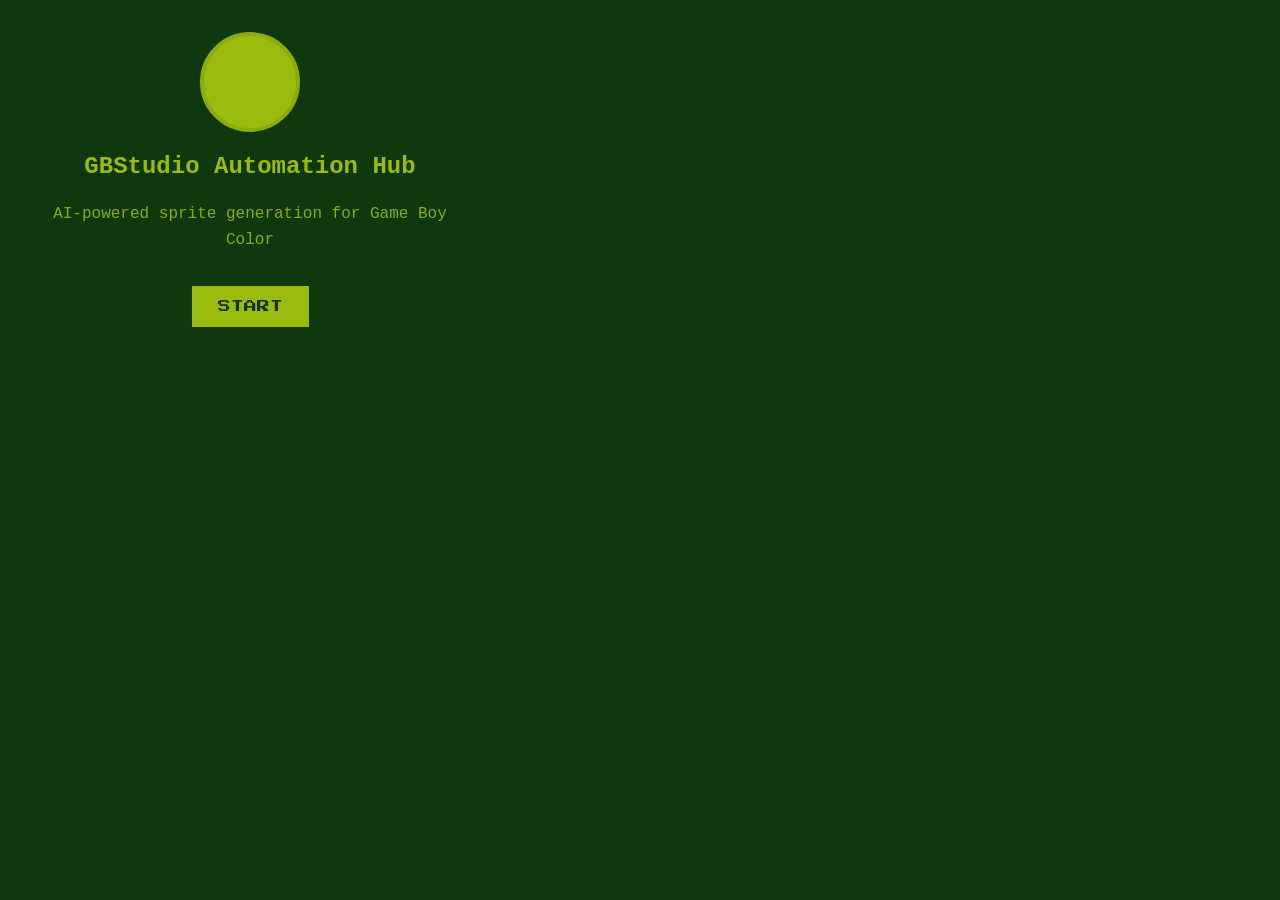
==== frontend/index.html @ 8a6feb24 "Add GBStudio Automation Hub - Complete AI-powered sprite generation system This commit adds the comp" ====
<!DOCTYPE html>
<html lang="en">
<head>
    <meta charset="UTF-8">
    <meta name="viewport" content="width=device-width, initial-scale=1.0">
    <title>GBStudio Automation Hub</title>
    
    <!-- Base styles -->
    <link rel="stylesheet" href="/frontend/styles/css-pokemon-gameboy.css">
    <link rel="stylesheet" href="/frontend/styles/command-deck.css">
    <link rel="stylesheet" href="/frontend/styles/chat.css">
    <link rel="stylesheet" href="/frontend/styles/medium-priority.css">
    <link rel="stylesheet" href="/frontend/styles/integration.css">
    
    
    <!-- Font -->
    <link href="https://fonts.googleapis.com/css2?family=Press+Start+2P&display=swap" rel="stylesheet">
</head>
<body>
    <!-- Barry Modal (on load) -->
    <div id="barry-modal" class="modal-backdrop" style="display: flex;">
        <div class="modal-content barry-modal">
            <div class="barry-head"></div>
            <h2>GBStudio Automation Hub</h2>
            <p>AI-powered sprite generation for Game Boy Color</p>
            <button id="barry-start" class="btn-primary">START</button>
        </div>
    </div>
    
    <!-- Main Container -->
    <div class="gb-container" style="display: none;" id="main-container">
        
        <!-- Header -->
        <header class="gb-header">
            <h1>🎮 GBStudio Automation Hub</h1>
            <div class="header-actions">
                <button id="toggle-monitor" class="btn-icon">📊</button>
                <button id="toggle-sprite-manager" class="btn-icon">🖼️</button>
                <button id="toggle-batch-ops" class="btn-icon">📦</button>
                <button id="toggle-kb-admin" class="btn-icon">📚</button>
            </div>
        </header>
        
        <!-- Service Monitor (top-right, collapsible) -->
        <div id="service-monitor" class="service-monitor"></div>
        
        <!-- Main Content Area -->
        <div class="main-content">
            
            <!-- Left Panel: Chat Interface -->
            <div class="chat-panel">
                <div id="chat-window" class="chat-window"></div>
                
                <!-- Input Area with Style Preset Selector -->
                <div class="input-area">
                    <div id="style-preset-selector"></div>
                    
                    <div class="chat-input-container">
                        <textarea id="chat-input" 
                                  placeholder="Type your request (e.g., 'Create a knight sprite')..."
                                  rows="3"></textarea>
                        <button id="send-btn" class="btn-send">SEND</button>
                    </div>
                </div>
                
                <!-- Regeneration Controls (shown after generation) -->
                <div id="regeneration-controls" style="display: none;"></div>
            </div>
            
            <!-- Right Panel: Multi-purpose (Sprite Manager / Batch Ops / KB Admin) -->
            <div class="side-panel">
                <div id="sprite-manager-panel" class="panel-content" style="display: none;"></div>
                <div id="batch-ops-panel" class="panel-content" style="display: none;"></div>
                <div id="kb-admin-panel" class="panel-content" style="display: none;"></div>
            </div>
        </div>
        
        <!-- Status Bar -->
        <footer class="status-bar">
            <span id="status-text">Ready</span>
            <span id="queue-status">Queue: 0 pending</span>
        </footer>
    </div>
    
    <!-- Scripts (ES6 modules) -->
    <script type="module" src="/frontend/src/main.js"></script>
</body>
</html>
---- frontend/styles/css-pokemon-gameboy.css ----
/**
 * GBStudio Automation Hub - GameBoy DMG Aesthetic
 * Version: 3.1
 * Platform: Intel Mac (macOS Ventura) + Docker
 * 
 * Color Palette: Original Game Boy (DMG)
 * - #0f380f (darkest)
 * - #306230 (dark)
 * - #8bac0f (light)
 * - #9bbc0f (lightest)
 * 
 * Font: Press Start 2P (pixel art)
 * Image Rendering: Pixelated (no smoothing)
 */

/* ============================================================================
   CSS Variables - Game Boy Color Palette
   ============================================================================ */
:root {
    /* Original DMG Green Palette */
    --gb-darkest: #0f380f;
    --gb-dark: #306230;
    --gb-light: #8bac0f;
    --gb-lightest: #9bbc0f;
    
    /* UI Colors */
    --bg-primary: var(--gb-darkest);
    --bg-secondary: var(--gb-dark);
    --text-primary: var(--gb-lightest);
    --text-secondary: var(--gb-light);
    --border-color: var(--gb-light);
    --accent-color: var(--gb-light);
    
    /* Spacing */
    --spacing-xs: 4px;
    --spacing-sm: 8px;
    --spacing-md: 16px;
    --spacing-lg: 24px;
    --spacing-xl: 32px;
    
    /* Typography */
    --font-pixel: 'Press Start 2P', monospace;
    --font-mono: 'Courier New', Courier, monospace;
    
    /* Sizes */
    --border-width: 2px;
    --border-radius: 4px;
}

/* ============================================================================
   Global Resets & Base Styles
   ============================================================================ */
* {
    box-sizing: border-box;
    margin: 0;
    padding: 0;
}

html {
    font-size: 16px;
    -webkit-font-smoothing: antialiased;
    -moz-osx-font-smoothing: grayscale;
}

body {
    font-family: var(--font-mono);
    background-color: var(--bg-primary);
    color: var(--text-primary);
    line-height: 1.6;
    overflow-x: hidden;
}

/* ============================================================================
   Typography - Pixel Font Styling
   ============================================================================ */
.pixel-text {
    font-family: var(--font-pixel);
    font-size: 12px;
    line-height: 1.8;
    letter-spacing: 1px;
    text-transform: uppercase;
    image-rendering: pixelated;
    -webkit-font-smoothing: none;
    -moz-osx-font-smoothing: grayscale;
}

h1.pixel-text {
    font-size: 16px;
    letter-spacing: 2px;
}

h2.pixel-text {
    font-size: 14px;
    letter-spacing: 1.5px;
}

/* ============================================================================
   GameBoy Frame - Border Style
   ============================================================================ */
.framed {
    border: var(--border-width) solid var(--border-color);
    border-radius: var(--border-radius);
    padding: var(--spacing-md);
    background-color: var(--bg-secondary);
    box-shadow: 
        inset 0 0 0 1px var(--gb-darkest),
        0 2px 4px rgba(0, 0, 0, 0.5);
}

.framed.primary {
    background-color: var(--gb-dark);
    border-color: var(--gb-light);
}

.framed.secondary {
    background-color: var(--gb-darkest);
    border-color: var(--gb-dark);
}

/* ============================================================================
   Buttons - Pixel Art Style
   ============================================================================ */
.pixel-button {
    font-family: var(--font-pixel);
    font-size: 10px;
    text-transform: uppercase;
    color: var(--text-primary);
    background-color: var(--gb-dark);
    border: 2px solid var(--gb-light);
    padding: var(--spacing-sm) var(--spacing-md);
    cursor: pointer;
    transition: all 0.1s ease;
    image-rendering: pixelated;
    position: relative;
    box-shadow: 
        2px 2px 0 var(--gb-darkest),
        inset 0 0 0 1px var(--gb-light);
}

.pixel-button:hover:not(:disabled) {
    background-color: var(--gb-light);
    color: var(--gb-darkest);
    transform: translate(1px, 1px);
    box-shadow: 
        1px 1px 0 var(--gb-darkest),
        inset 0 0 0 1px var(--gb-darkest);
}

.pixel-button:active:not(:disabled) {
    transform: translate(2px, 2px);
    box-shadow: none;
}

.pixel-button:disabled {
    opacity: 0.5;
    cursor: not-allowed;
}

.pixel-button.primary {
    background-color: var(--gb-light);
    color: var(--gb-darkest);
    border-color: var(--gb-lightest);
}

.pixel-button.primary:hover:not(:disabled) {
    background-color: var(--gb-lightest);
}

.pixel-button.approve {
    background-color: var(--gb-light);
    color: var(--gb-darkest);
    min-width: 120px;
}

.pixel-button.cancel {
    background-color: var(--gb-dark);
    color: var(--text-primary);
    min-width: 120px;
}

.icon-button {
    font-family: var(--font-pixel);
    font-size: 12px;
    background-color: transparent;
    border: none;
    color: var(--text-primary);
    cursor: pointer;
    padding: var(--spacing-xs);
    transition: color 0.2s ease;
}

.icon-button:hover {
    color: var(--gb-light);
}

/* ============================================================================
   Modal - Barry Welcome Screen
   ============================================================================ */
.modal {
    position: fixed;
    top: 0;
    left: 0;
    width: 100vw;
    height: 100vh;
    background-color: rgba(15, 56, 15, 0.95);
    display: flex;
    align-items: center;
    justify-content: center;
    z-index: 9999;
    animation: fadeIn 0.3s ease;
}

@keyframes fadeIn {
    from {
        opacity: 0;
    }
    to {
        opacity: 1;
    }
}

.modal-content {
    max-width: 500px;
    width: 90%;
    padding: var(--spacing-xl);
    text-align: center;
}

.gameboy-frame {
    border: 4px solid var(--gb-light);
    background-color: var(--gb-dark);
    box-shadow: 
        0 0 0 2px var(--gb-darkest),
        inset 0 0 0 2px var(--gb-lightest),
        0 8px 16px rgba(0, 0, 0, 0.7);
}

.barry-container {
    display: flex;
    flex-direction: column;
    align-items: center;
    gap: var(--spacing-md);
}

.barry-avatar {
    width: 128px;
    height: 128px;
    image-rendering: pixelated;
    border: 2px solid var(--gb-light);
    background-color: var(--gb-darkest);
    padding: var(--spacing-sm);
}

.modal-text {
    font-family: var(--font-pixel);
    font-size: 10px;
    color: var(--text-primary);
    line-height: 1.8;
    margin: var(--spacing-xs) 0;
}

/* ============================================================================
   App Container & Layout
   ============================================================================ */
.app-container {
    min-height: 100vh;
    display: flex;
    flex-direction: column;
}

.app-header {
    background-color: var(--gb-dark);
    border-bottom: 2px solid var(--gb-light);
    padding: var(--spacing-md);
}

.header-content {
    max-width: 1400px;
    margin: 0 auto;
    display: flex;
    justify-content: space-between;
    align-items: center;
}

.app-title {
    font-family: var(--font-pixel);
    font-size: 16px;
    color: var(--gb-lightest);
    letter-spacing: 2px;
}

.header-status {
    display: flex;
    align-items: center;
    gap: var(--spacing-sm);
}

.main-content {
    flex: 1;
    display: grid;
    grid-template-columns: 300px 1fr 300px;
    gap: var(--spacing-md);
    padding: var(--spacing-md);
    max-width: 1400px;
    margin: 0 auto;
    width: 100%;
}

.service-panel,
.preview-panel {
    min-height: 400px;
}

.chat-panel {
    display: flex;
    flex-direction: column;
}

.app-footer {
    background-color: var(--gb-dark);
    border-top: 2px solid var(--gb-light);
    padding: var(--spacing-sm) var(--spacing-md);
}

.footer-content {
    max-width: 1400px;
    margin: 0 auto;
    display: flex;
    align-items: center;
    gap: var(--spacing-md);
    font-family: var(--font-pixel);
    font-size: 8px;
    color: var(--text-secondary);
}

.separator {
    color: var(--gb-dark);
}

/* ============================================================================
   Status Indicators
   ============================================================================ */
.status-indicator {
    display: flex;
    align-items: center;
    gap: var(--spacing-xs);
    font-family: var(--font-pixel);
    font-size: 8px;
}

.status-dot {
    width: 8px;
    height: 8px;
    border-radius: 50%;
    border: 1px solid var(--gb-darkest);
    animation: pulse 2s ease-in-out infinite;
}

@keyframes pulse {
    0%, 100% {
        opacity: 1;
    }
    50% {
        opacity: 0.6;
    }
}

.status-dot.status-healthy,
.status-dot.status-online {
    background-color: var(--gb-light);
}

.status-dot.status-degraded {
    background-color: #f0ad4e; /* Amber warning */
}

.status-dot.status-unhealthy,
.status-dot.status-offline {
    background-color: #d9534f; /* Red error */
}

.status-dot.status-unknown {
    background-color: var(--gb-dark);
}

/* ============================================================================
   Panel Titles
   ============================================================================ */
.panel-title {
    font-family: var(--font-pixel);
    font-size: 10px;
    color: var(--gb-lightest);
    margin-bottom: var(--spacing-md);
    letter-spacing: 1px;
    border-bottom: 1px solid var(--gb-light);
    padding-bottom: var(--spacing-sm);
}

/* ============================================================================
   Accessibility - Screen Reader Only
   ============================================================================ */
.sr-only {
    position: absolute;
    width: 1px;
    height: 1px;
    padding: 0;
    margin: -1px;
    overflow: hidden;
    clip: rect(0, 0, 0, 0);
    white-space: nowrap;
    border-width: 0;
}

/* ============================================================================
   Image Rendering - Pixelated (No Smoothing)
   ============================================================================ */
img {
    image-rendering: -moz-crisp-edges;
    image-rendering: -webkit-crisp-edges;
    image-rendering: pixelated;
    image-rendering: crisp-edges;
}

/* ============================================================================
   Responsive Layout - Mobile
   ============================================================================ */
@media (max-width: 1024px) {
    .main-content {
        grid-template-columns: 1fr;
        grid-template-rows: auto 1fr auto;
    }
    
    .service-panel {
        order: 1;
    }
    
    .chat-panel {
        order: 2;
    }
    
    .preview-panel {
        order: 3;
    }
}

@media (max-width: 768px) {
    .app-title {
        font-size: 12px;
    }
    
    .modal-content {
        padding: var(--spacing-md);
    }
    
    .barry-avatar {
        width: 96px;
        height: 96px;
    }
}

/* ============================================================================
   Animation - Smooth Transitions
   ============================================================================ */
* {
    transition-property: background-color, border-color, color, transform, opacity;
    transition-duration: 0.2s;
    transition-timing-function: ease;
}

button,
input {
    transition-duration: 0.1s;
}

/* ============================================================================
   Scrollbar Styling
   ============================================================================ */
::-webkit-scrollbar {
    width: 12px;
}

::-webkit-scrollbar-track {
    background-color: var(--gb-darkest);
    border: 1px solid var(--gb-dark);
}

::-webkit-scrollbar-thumb {
    background-color: var(--gb-dark);
    border: 1px solid var(--gb-light);
}

::-webkit-scrollbar-thumb:hover {
    background-color: var(--gb-light);
}
---- frontend/styles/command-deck.css ----
/**
 * GBStudio Automation Hub - Command Deck (Service Monitor)
 * Version: 3.1
 * Platform: Intel Mac (macOS Ventura) + Docker
 * 
 * Service status dashboard with real-time health monitoring
 */

/* ============================================================================
   Service Monitor Container
   ============================================================================ */
#service-monitor {
    display: flex;
    flex-direction: column;
    gap: var(--spacing-sm);
}

/* ============================================================================
   Service Row - Individual Service Status
   ============================================================================ */
.service-row {
    display: grid;
    grid-template-columns: 12px 1fr auto auto;
    align-items: center;
    gap: var(--spacing-sm);
    padding: var(--spacing-sm);
    background-color: var(--gb-darkest);
    border: 1px solid var(--gb-dark);
    font-family: var(--font-mono);
    font-size: 10px;
    transition: background-color 0.2s ease;
}

.service-row:hover {
    background-color: var(--gb-dark);
    border-color: var(--gb-light);
}

/* ============================================================================
   Service Name
   ============================================================================ */
.service-name {
    color: var(--text-primary);
    font-weight: bold;
    white-space: nowrap;
    overflow: hidden;
    text-overflow: ellipsis;
}

/* ============================================================================
   Status Text
   ============================================================================ */
.status-text {
    font-family: var(--font-pixel);
    font-size: 8px;
    letter-spacing: 0.5px;
    white-space: nowrap;
}

.status-text.status-online,
.status-text.status-healthy {
    color: var(--gb-light);
}

.status-text.status-degraded {
    color: #f0ad4e;
}

.status-text.status-offline,
.status-text.status-unhealthy {
    color: #d9534f;
}

.status-text.status-unknown {
    color: var(--text-secondary);
}

/* ============================================================================
   Latency Display
   ============================================================================ */
.latency-text {
    font-family: var(--font-mono);
    font-size: 9px;
    padding: 2px 6px;
    border-radius: 2px;
    background-color: var(--gb-dark);
    border: 1px solid var(--gb-light);
    white-space: nowrap;
}

.latency-text.latency-good {
    color: var(--gb-light);
    border-color: var(--gb-light);
}

.latency-text.latency-medium {
    color: #f0ad4e;
    border-color: #f0ad4e;
}

.latency-text.latency-slow {
    color: #d9534f;
    border-color: #d9534f;
}

/* ============================================================================
   Loading State
   ============================================================================ */
.service-row.loading {
    opacity: 0.6;
}

.service-row.loading .status-dot {
    animation: pulse 1s ease-in-out infinite;
}

/* ============================================================================
   Service Details (Expandable Info)
   ============================================================================ */
.service-details {
    grid-column: 1 / -1;
    margin-top: var(--spacing-xs);
    padding: var(--spacing-xs);
    background-color: var(--gb-darkest);
    border-top: 1px solid var(--gb-dark);
    font-size: 9px;
    color: var(--text-secondary);
    display: none;
}

.service-row.expanded .service-details {
    display: block;
}

.service-detail-item {
    display: flex;
    justify-content: space-between;
    padding: 2px 0;
}

.service-detail-label {
    color: var(--text-secondary);
}

.service-detail-value {
    color: var(--text-primary);
    font-family: var(--font-mono);
}

/* ============================================================================
   Monitor Header
   ============================================================================ */
.monitor-header {
    display: flex;
    justify-content: space-between;
    align-items: center;
    margin-bottom: var(--spacing-sm);
}

.monitor-refresh-btn {
    font-size: 8px;
    padding: 4px 8px;
}

/* ============================================================================
   Overall Status Indicator
   ============================================================================ */
.overall-status {
    display: flex;
    align-items: center;
    gap: var(--spacing-xs);
    padding: var(--spacing-sm);
    background-color: var(--gb-darkest);
    border: 2px solid var(--gb-dark);
    margin-bottom: var(--spacing-md);
    font-family: var(--font-pixel);
    font-size: 8px;
}

.overall-status.all-healthy {
    border-color: var(--gb-light);
}

.overall-status.some-degraded {
    border-color: #f0ad4e;
}

.overall-status.some-unhealthy {
    border-color: #d9534f;
}

/* ============================================================================
   Empty State
   ============================================================================ */
.monitor-empty {
    text-align: center;
    padding: var(--spacing-lg);
    color: var(--text-secondary);
    font-family: var(--font-pixel);
    font-size: 8px;
}

/* ============================================================================
   Responsive - Mobile
   ============================================================================ */
@media (max-width: 768px) {
    .service-row {
        grid-template-columns: 12px 1fr;
        grid-template-rows: auto auto;
    }
    
    .status-text {
        grid-column: 2;
    }
    
    .latency-text {
        grid-column: 2;
        justify-self: start;
    }
}
---- frontend/styles/chat.css ----
/**
 * GBStudio Automation Hub - Chat Interface
 * Version: 3.1
 * Platform: Intel Mac (macOS Ventura) + Docker
 * 
 * Conversational PM agent interface with approval workflow
 */

/* ============================================================================
   Chat Container
   ============================================================================ */
.chat-container {
    display: flex;
    flex-direction: column;
    height: 600px;
    min-height: 400px;
}

.chat-header {
    display: flex;
    justify-content: space-between;
    align-items: center;
    padding-bottom: var(--spacing-sm);
    border-bottom: 1px solid var(--gb-light);
    margin-bottom: var(--spacing-md);
}

.chat-title {
    font-family: var(--font-pixel);
    font-size: 10px;
    color: var(--gb-lightest);
    letter-spacing: 1px;
}

/* ============================================================================
   Chat Window - Message Display Area
   ============================================================================ */
.chat-window {
    flex: 1;
    overflow-y: auto;
    overflow-x: hidden;
    padding: var(--spacing-sm);
    display: flex;
    flex-direction: column;
    gap: var(--spacing-md);
    scroll-behavior: smooth;
}

/* ============================================================================
   Message Container
   ============================================================================ */
.message {
    display: flex;
    flex-direction: column;
    gap: var(--spacing-xs);
    padding: var(--spacing-sm);
    border: 1px solid var(--gb-dark);
    background-color: var(--gb-darkest);
    animation: slideIn 0.3s ease;
}

@keyframes slideIn {
    from {
        opacity: 0;
        transform: translateY(10px);
    }
    to {
        opacity: 1;
        transform: translateY(0);
    }
}

/* ============================================================================
   Message Header
   ============================================================================ */
.message-header {
    display: flex;
    justify-content: space-between;
    align-items: center;
    margin-bottom: var(--spacing-xs);
}

.message-sender {
    font-family: var(--font-pixel);
    font-size: 8px;
    padding: 2px 6px;
    border-radius: 2px;
    letter-spacing: 0.5px;
}

.message-sender.sender-user {
    background-color: var(--gb-light);
    color: var(--gb-darkest);
}

.message-sender.sender-pm {
    background-color: var(--gb-dark);
    color: var(--gb-lightest);
    border: 1px solid var(--gb-light);
}

.message-sender.sender-system {
    background-color: var(--gb-darkest);
    color: var(--text-secondary);
    border: 1px solid var(--gb-dark);
}

.message-timestamp {
    font-family: var(--font-mono);
    font-size: 8px;
    color: var(--text-secondary);
}

/* ============================================================================
   Message Content
   ============================================================================ */
.message-content {
    font-family: var(--font-mono);
    font-size: 12px;
    line-height: 1.6;
    color: var(--text-primary);
    word-wrap: break-word;
}

.message-content p {
    margin-bottom: var(--spacing-sm);
}

.message-content p:last-child {
    margin-bottom: 0;
}

/* ============================================================================
   Approval Buttons
   ============================================================================ */
.approval-buttons {
    display: flex;
    gap: var(--spacing-sm);
    margin-top: var(--spacing-md);
    padding-top: var(--spacing-md);
    border-top: 1px solid var(--gb-dark);
}

.approval-buttons .pixel-button {
    flex: 1;
}

/* ============================================================================
   Progress Bar
   ============================================================================ */
.progress-container {
    margin-top: var(--spacing-md);
    padding: var(--spacing-sm);
    background-color: var(--gb-darkest);
    border: 1px solid var(--gb-dark);
}

.progress-bar-wrapper {
    width: 100%;
    height: 16px;
    background-color: var(--gb-darkest);
    border: 2px solid var(--gb-dark);
    position: relative;
    overflow: hidden;
}

.progress-bar {
    height: 100%;
    background-color: var(--gb-light);
    transition: width 0.3s ease;
    position: relative;
}

.progress-bar::after {
    content: '';
    position: absolute;
    top: 0;
    left: 0;
    right: 0;
    bottom: 0;
    background: linear-gradient(
        90deg,
        transparent 0%,
        rgba(155, 188, 15, 0.3) 50%,
        transparent 100%
    );
    animation: shimmer 2s infinite;
}

@keyframes shimmer {
    0% {
        transform: translateX(-100%);
    }
    100% {
        transform: translateX(100%);
    }
}

.progress-text {
    font-family: var(--font-pixel);
    font-size: 8px;
    color: var(--text-primary);
    margin-top: var(--spacing-xs);
    text-align: center;
}

.progress-container.complete .progress-bar {
    background-color: var(--gb-light);
}

.progress-container.error .progress-bar {
    background-color: #d9534f;
}

/* ============================================================================
   Chat Input Area
   ============================================================================ */
.chat-input-container {
    margin-top: var(--spacing-md);
    padding-top: var(--spacing-md);
    border-top: 1px solid var(--gb-light);
}

.chat-form {
    display: flex;
    gap: var(--spacing-sm);
}

.chat-input {
    flex: 1;
    font-family: var(--font-mono);
    font-size: 12px;
    padding: var(--spacing-sm);
    background-color: var(--gb-darkest);
    border: 2px solid var(--gb-dark);
    color: var(--text-primary);
    outline: none;
}

.chat-input:focus {
    border-color: var(--gb-light);
    box-shadow: inset 0 0 0 1px var(--gb-light);
}

.chat-input::placeholder {
    color: var(--text-secondary);
}

#chat-submit-btn {
    min-width: 80px;
}

/* ============================================================================
   Asset Preview (in messages)
   ============================================================================ */
.message-assets {
    display: grid;
    grid-template-columns: repeat(auto-fill, minmax(64px, 1fr));
    gap: var(--spacing-sm);
    margin-top: var(--spacing-md);
    padding: var(--spacing-sm);
    background-color: var(--gb-darkest);
    border: 1px solid var(--gb-dark);
}

.asset-thumbnail {
    width: 64px;
    height: 64px;
    border: 1px solid var(--gb-light);
    background-color: var(--gb-darkest);
    display: flex;
    align-items: center;
    justify-content: center;
    cursor: pointer;
    transition: transform 0.2s ease;
}

.asset-thumbnail:hover {
    transform: scale(1.1);
    border-color: var(--gb-lightest);
}

.asset-thumbnail img {
    width: 100%;
    height: 100%;
    object-fit: contain;
}

/* ============================================================================
   Empty State
   ============================================================================ */
.chat-empty {
    display: flex;
    flex-direction: column;
    align-items: center;
    justify-content: center;
    height: 100%;
    color: var(--text-secondary);
    gap: var(--spacing-md);
}

.chat-empty-icon {
    font-size: 48px;
    opacity: 0.3;
}

.chat-empty-text {
    font-family: var(--font-pixel);
    font-size: 10px;
    text-align: center;
}

/* ============================================================================
   Typing Indicator
   ============================================================================ */
.typing-indicator {
    display: flex;
    align-items: center;
    gap: var(--spacing-xs);
    padding: var(--spacing-sm);
    background-color: var(--gb-darkest);
    border: 1px solid var(--gb-dark);
    width: fit-content;
}

.typing-dot {
    width: 6px;
    height: 6px;
    border-radius: 50%;
    background-color: var(--gb-light);
    animation: typing 1.4s infinite;
}

.typing-dot:nth-child(2) {
    animation-delay: 0.2s;
}

.typing-dot:nth-child(3) {
    animation-delay: 0.4s;
}

@keyframes typing {
    0%, 60%, 100% {
        transform: translateY(0);
        opacity: 0.7;
    }
    30% {
        transform: translateY(-10px);
        opacity: 1;
    }
}

/* ============================================================================
   Responsive - Mobile
   ============================================================================ */
@media (max-width: 768px) {
    .chat-container {
        height: 500px;
    }
    
    .message-content {
        font-size: 11px;
    }
    
    .approval-buttons {
        flex-direction: column;
    }
    
    .message-assets {
        grid-template-columns: repeat(auto-fill, minmax(48px, 1fr));
    }
    
    .asset-thumbnail {
        width: 48px;
        height: 48px;
    }
}
---- frontend/styles/medium-priority.css ----
/**
 * Medium-Priority Features Styling
 * Version: 3.2
 * 
 * Styles for style presets, regeneration, sprite manager, batch ops, and KB admin.
 */

/* ============================================================================
   Style Preset Selector
   ============================================================================ */

.preset-selector {
    margin: 1rem 0;
    padding: 1rem;
    background: #306230;
    border: 2px solid #0f380f;
}

.preset-selector label {
    display: block;
    margin-bottom: 0.5rem;
    font-weight: bold;
    color: #9bbc0f;
}

.preset-dropdown {
    width: 100%;
    padding: 0.5rem;
    background: #0f380f;
    color: #9bbc0f;
    border: 2px solid #8bac0f;
    font-family: 'Press Start 2P', monospace;
    font-size: 0.8rem;
}

.preset-description {
    margin-top: 0.5rem;
    padding: 0.5rem;
    background: #0f380f;
    color: #8bac0f;
    font-size: 0.7rem;
    line-height: 1.4;
}

.preset-params {
    margin-top: 0.5rem;
    display: flex;
    gap: 1rem;
}

.preset-params .param {
    padding: 0.25rem 0.5rem;
    background: #0f380f;
    color: #9bbc0f;
    font-size: 0.7rem;
}

/* ============================================================================
   Regeneration UI
   ============================================================================ */

.regeneration-controls {
    margin: 1rem 0;
    display: flex;
    gap: 1rem;
}

.btn-regenerate,
.btn-compare {
    padding: 0.75rem 1.5rem;
    background: #306230;
    color: #9bbc0f;
    border: 2px solid #8bac0f;
    font-family: 'Press Start 2P', monospace;
    font-size: 0.8rem;
    cursor: pointer;
}

.btn-regenerate:hover,
.btn-compare:hover {
    background: #8bac0f;
    color: #0f380f;
}

.btn-regenerate:disabled {
    opacity: 0.5;
    cursor: not-allowed;
}

/* Comparison Modal */
.comparison-modal {
    max-width: 1200px;
    max-height: 90vh;
    overflow-y: auto;
}

.comparison-info {
    margin-bottom: 1.5rem;
    padding: 1rem;
    background: #306230;
    border: 2px solid #0f380f;
}

.comparison-grid {
    display: grid;
    grid-template-columns: repeat(auto-fill, minmax(250px, 1fr));
    gap: 1.5rem;
}

.attempt-card {
    background: #306230;
    border: 2px solid #8bac0f;
    padding: 1rem;
}

.attempt-card.best-attempt {
    border-color: #9bbc0f;
    box-shadow: 0 0 10px rgba(155, 188, 15, 0.5);
}

.attempt-header {
    display: flex;
    justify-content: space-between;
    margin-bottom: 0.5rem;
}

.attempt-number {
    font-weight: bold;
    color: #9bbc0f;
}

.best-badge {
    background: #9bbc0f;
    color: #0f380f;
    padding: 0.25rem 0.5rem;
    font-size: 0.7rem;
}

.attempt-preview {
    margin: 1rem 0;
    background: #0f380f;
    padding: 0.5rem;
    text-align: center;
}

.attempt-preview img {
    max-width: 100%;
    image-rendering: pixelated;
}

.attempt-info {
    margin: 1rem 0;
}

.info-row {
    display: flex;
    justify-content: space-between;
    margin: 0.5rem 0;
    font-size: 0.7rem;
}

.info-row .label {
    color: #8bac0f;
}

.info-row .value {
    color: #9bbc0f;
    font-weight: bold;
}

.score-high { color: #9bbc0f; }
.score-medium { color: #8bac0f; }
.score-low { color: #306230; }

.attempt-actions {
    display: flex;
    flex-direction: column;
    gap: 0.5rem;
}

.btn-mark-best,
.btn-view-details {
    padding: 0.5rem;
    font-size: 0.7rem;
    background: #0f380f;
    color: #9bbc0f;
    border: 1px solid #8bac0f;
    cursor: pointer;
}

.btn-mark-best:hover,
.btn-view-details:hover {
    background: #8bac0f;
    color: #0f380f;
}

/* ============================================================================
   Sprite Manager
   ============================================================================ */

.sprite-manager {
    padding: 1rem;
}

.manager-header {
    display: flex;
    justify-content: space-between;
    align-items: center;
    margin-bottom: 1.5rem;
}

.manager-controls {
    display: flex;
    gap: 1rem;
}

#sprite-search {
    padding: 0.5rem;
    background: #0f380f;
    color: #9bbc0f;
    border: 2px solid #8bac0f;
    font-family: monospace;
}

#sprite-filter {
    padding: 0.5rem;
    background: #0f380f;
    color: #9bbc0f;
    border: 2px solid #8bac0f;
    font-family: 'Press Start 2P', monospace;
    font-size: 0.7rem;
}

.sprite-list {
    display: grid;
    grid-template-columns: repeat(auto-fill, minmax(300px, 1fr));
    gap: 1.5rem;
}

.sprite-card {
    background: #306230;
    border: 2px solid #8bac0f;
    padding: 1rem;
    display: flex;
    flex-direction: column;
}

.sprite-preview {
    background: #0f380f;
    padding: 0.5rem;
    text-align: center;
    margin-bottom: 1rem;
}

.sprite-preview img {
    max-width: 100%;
    image-rendering: pixelated;
}

.sprite-info {
    flex: 1;
}

.sprite-name {
    color: #9bbc0f;
    margin: 0 0 0.5rem 0;
    font-size: 1rem;
}

.sprite-meta {
    display: flex;
    flex-direction: column;
    gap: 0.25rem;
    font-size: 0.7rem;
    color: #8bac0f;
}

.sprite-actions {
    display: flex;
    gap: 0.5rem;
    margin-top: 1rem;
}

.btn-icon {
    flex: 1;
    padding: 0.5rem;
    background: #0f380f;
    border: 1px solid #8bac0f;
    cursor: pointer;
    font-size: 1rem;
}

.btn-icon:hover {
    background: #8bac0f;
}

.btn-delete:hover {
    background: #d32f2f;
    border-color: #d32f2f;
}

.no-sprites {
    text-align: center;
    color: #8bac0f;
    padding: 2rem;
}

/* ============================================================================
   Batch Operations
   ============================================================================ */

.batch-operations {
    padding: 1rem;
}

.batch-tabs {
    display: flex;
    gap: 0.5rem;
    margin-bottom: 1.5rem;
}

.tab-btn {
    flex: 1;
    padding: 0.75rem;
    background: #306230;
    color: #8bac0f;
    border: 2px solid #8bac0f;
    font-family: 'Press Start 2P', monospace;
    font-size: 0.7rem;
    cursor: pointer;
}

.tab-btn.active {
    background: #8bac0f;
    color: #0f380f;
}

.tab-pane {
    display: none;
}

.tab-pane.active {
    display: block;
}

/* CSV Upload */
.csv-upload {
    padding: 1rem;
}

.help-text {
    color: #8bac0f;
    font-size: 0.8rem;
    margin: 0.5rem 0 1rem;
    line-height: 1.4;
}

.help-text code {
    background: #0f380f;
    padding: 0.2rem 0.4rem;
    color: #9bbc0f;
}

.upload-area {
    border: 2px dashed #8bac0f;
    padding: 2rem;
    text-align: center;
    background: #306230;
    margin: 1rem 0;
    cursor: pointer;
}

.upload-area.drag-over {
    background: #8bac0f;
    color: #0f380f;
}

.upload-label {
    display: block;
    cursor: pointer;
    color: #9bbc0f;
}

.file-name {
    margin-top: 0.5rem;
    color: #9bbc0f;
    font-weight: bold;
}

/* Character Set */
.character-set {
    padding: 1rem;
}

.checkbox-group {
    display: grid;
    grid-template-columns: repeat(3, 1fr);
    gap: 0.5rem;
}

.checkbox-group label {
    display: flex;
    align-items: center;
    gap: 0.5rem;
    color: #9bbc0f;
    font-size: 0.8rem;
}

/* Template Selector */
.template-selector {
    padding: 1rem;
}

.template-grid {
    display: grid;
    grid-template-columns: repeat(auto-fill, minmax(200px, 1fr));
    gap: 1rem;
    margin-top: 1rem;
}

.template-card {
    background: #306230;
    border: 2px solid #8bac0f;
    padding: 1.5rem;
    text-align: center;
    cursor: pointer;
    transition: all 0.2s;
}

.template-card:hover {
    background: #8bac0f;
    color: #0f380f;
    transform: scale(1.05);
}

.template-icon {
    font-size: 3rem;
    margin-bottom: 0.5rem;
}

.template-card h4 {
    color: #9bbc0f;
    margin: 0.5rem 0;
}

.template-card p {
    color: #8bac0f;
    font-size: 0.8rem;
    margin: 0.5rem 0;
}

.sprite-count {
    display: block;
    margin-top: 0.5rem;
    font-size: 0.7rem;
    color: #9bbc0f;
}

/* Active Batches */
.active-batches-section {
    margin-top: 2rem;
    padding-top: 2rem;
    border-top: 2px solid #8bac0f;
}

.batch-progress {
    background: #306230;
    border: 2px solid #8bac0f;
    padding: 1rem;
    margin-bottom: 1rem;
}

.batch-header {
    display: flex;
    justify-content: space-between;
    margin-bottom: 0.5rem;
}

.batch-name {
    color: #9bbc0f;
    font-weight: bold;
}

.batch-status {
    color: #8bac0f;
    font-size: 0.8rem;
}

.progress-bar {
    width: 100%;
    height: 20px;
    background: #0f380f;
    border: 1px solid #8bac0f;
}

.progress-fill {
    height: 100%;
    background: #9bbc0f;
    transition: width 0.3s;
}

/* ============================================================================
   Knowledge Base Admin
   ============================================================================ */

.kb-admin {
    padding: 1rem;
}

.admin-header {
    display: flex;
    justify-content: space-between;
    align-items: center;
    margin-bottom: 1.5rem;
}

.admin-actions {
    display: flex;
    gap: 0.5rem;
}

/* KB Stats */
.kb-stats {
    display: grid;
    grid-template-columns: repeat(auto-fit, minmax(150px, 1fr));
    gap: 1rem;
    margin-bottom: 2rem;
}

.stat-card {
    background: #306230;
    border: 2px solid #8bac0f;
    padding: 1.5rem;
    text-align: center;
}

.stat-value {
    font-size: 2rem;
    color: #9bbc0f;
    font-weight: bold;
}

.stat-label {
    margin-top: 0.5rem;
    color: #8bac0f;
    font-size: 0.8rem;
}

/* Documents Section */
.documents-section {
    margin-top: 2rem;
}

.section-header {
    display: flex;
    justify-content: space-between;
    align-items: center;
    margin-bottom: 1rem;
}

#doc-type-filter {
    padding: 0.5rem;
    background: #0f380f;
    color: #9bbc0f;
    border: 2px solid #8bac0f;
    font-family: 'Press Start 2P', monospace;
    font-size: 0.7rem;
}

.documents-list {
    display: grid;
    grid-template-columns: repeat(auto-fill, minmax(350px, 1fr));
    gap: 1rem;
}

.doc-card {
    background: #306230;
    border: 2px solid #8bac0f;
    padding: 1rem;
}

.doc-header {
    display: flex;
    justify-content: space-between;
    align-items: center;
    margin-bottom: 0.5rem;
}

.doc-type-badge {
    padding: 0.25rem 0.5rem;
    font-size: 0.7rem;
    background: #0f380f;
    color: #9bbc0f;
    border: 1px solid #8bac0f;
}

.type-project_doc { border-color: #9bbc0f; }
.type-conversation { border-color: #8bac0f; }
.type-task { border-color: #306230; }

.doc-source {
    color: #8bac0f;
    font-size: 0.7rem;
}

.doc-preview {
    margin: 0.5rem 0;
    padding: 0.5rem;
    background: #0f380f;
    color: #9bbc0f;
    font-size: 0.7rem;
    line-height: 1.4;
    max-height: 100px;
    overflow-y: auto;
}

.doc-meta {
    margin: 0.5rem 0;
    font-size: 0.7rem;
    color: #8bac0f;
    display: flex;
    justify-content: space-between;
}

.doc-actions {
    display: flex;
    gap: 0.5rem;
    margin-top: 0.5rem;
}

.btn-sm {
    padding: 0.4rem 0.8rem;
    font-size: 0.7rem;
    background: #0f380f;
    color: #9bbc0f;
    border: 1px solid #8bac0f;
    cursor: pointer;
}

.btn-sm:hover {
    background: #8bac0f;
    color: #0f380f;
}

/* KB Modal Specific */
.kb-modal {
    max-width: 800px;
}

.doc-details {
    font-size: 0.8rem;
}

.detail-row {
    margin: 0.5rem 0;
    padding: 0.5rem;
    background: #306230;
}

.detail-content,
.detail-metadata {
    margin-top: 1rem;
}

.detail-content pre,
.detail-metadata pre {
    background: #0f380f;
    color: #9bbc0f;
    padding: 1rem;
    overflow-x: auto;
    font-size: 0.7rem;
}

.search-results {
    margin-top: 1rem;
}

.search-result {
    background: #306230;
    border: 2px solid #8bac0f;
    padding: 1rem;
    margin-bottom: 1rem;
}

.result-header {
    display: flex;
    justify-content: space-between;
    margin-bottom: 0.5rem;
    font-size: 0.7rem;
}

.result-rank {
    color: #9bbc0f;
    font-weight: bold;
}

.result-distance {
    color: #8bac0f;
}

.result-content {
    padding: 0.5rem;
    background: #0f380f;
    color: #9bbc0f;
    margin: 0.5rem 0;
    font-size: 0.7rem;
}

.result-meta {
    font-size: 0.7rem;
    color: #8bac0f;
}

/* ============================================================================
   Shared Components
   ============================================================================ */

/* Form Groups */
.form-group {
    margin-bottom: 1rem;
}

.form-group label {
    display: block;
    margin-bottom: 0.5rem;
    color: #9bbc0f;
    font-weight: bold;
}

.form-group input[type="text"],
.form-group textarea,
.form-group select {
    width: 100%;
    padding: 0.5rem;
    background: #0f380f;
    color: #9bbc0f;
    border: 2px solid #8bac0f;
    font-family: monospace;
}

.form-group textarea {
    resize: vertical;
    font-size: 0.8rem;
}

.form-actions {
    display: flex;
    gap: 0.5rem;
    margin-top: 1rem;
}

/* Buttons */
.btn-primary {
    padding: 0.75rem 1.5rem;
    background: #9bbc0f;
    color: #0f380f;
    border: 2px solid #9bbc0f;
    font-family: 'Press Start 2P', monospace;
    font-size: 0.8rem;
    cursor: pointer;
}

.btn-primary:hover {
    background: #8bac0f;
    border-color: #8bac0f;
}

.btn-primary:disabled {
    opacity: 0.5;
    cursor: not-allowed;
}

.btn-secondary {
    padding: 0.75rem 1.5rem;
    background: #306230;
    color: #9bbc0f;
    border: 2px solid #8bac0f;
    font-family: 'Press Start 2P', monospace;
    font-size: 0.8rem;
    cursor: pointer;
}

.btn-secondary:hover {
    background: #8bac0f;
    color: #0f380f;
}

/* Notifications */
.notification {
    position: fixed;
    top: -100px;
    right: 2rem;
    padding: 1rem 1.5rem;
    background: #306230;
    border: 2px solid #8bac0f;
    color: #9bbc0f;
    font-family: 'Press Start 2P', monospace;
    font-size: 0.7rem;
    z-index: 10000;
    transition: top 0.3s;
    max-width: 400px;
}

.notification.show {
    top: 2rem;
}

.notification-success {
    border-color: #9bbc0f;
    background: #8bac0f;
    color: #0f380f;
}

.notification-error {
    border-color: #d32f2f;
    background: #d32f2f;
    color: #fff;
}

.notification-warning {
    border-color: #ff9800;
    background: #ff9800;
    color: #0f380f;
}
---- frontend/styles/integration.css ----
/**
 * Integration Styles
 * Version: 3.2
 * 
 * Layout and styling for integrated medium-priority features.
 */

/* ============================================================================
   Main Layout
   ============================================================================ */

.gb-container {
    display: flex;
    flex-direction: column;
    height: 100vh;
    background: #0f380f;
}

.gb-header {
    display: flex;
    justify-content: space-between;
    align-items: center;
    padding: 1rem;
    background: #306230;
    border-bottom: 4px solid #8bac0f;
}

.gb-header h1 {
    color: #9bbc0f;
    font-size: 1.2rem;
    margin: 0;
}

.header-actions {
    display: flex;
    gap: 0.5rem;
}

.btn-icon {
    padding: 0.5rem;
    background: #0f380f;
    color: #9bbc0f;
    border: 2px solid #8bac0f;
    cursor: pointer;
    font-size: 1rem;
    min-width: 40px;
}

.btn-icon:hover {
    background: #8bac0f;
    color: #0f380f;
}

.btn-icon.active {
    background: #9bbc0f;
    color: #0f380f;
    border-color: #9bbc0f;
}

/* ============================================================================
   Service Monitor Positioning
   ============================================================================ */

.service-monitor {
    position: fixed;
    top: 80px;
    right: 1rem;
    width: 300px;
    max-height: 400px;
    overflow-y: auto;
    background: #306230;
    border: 2px solid #8bac0f;
    padding: 1rem;
    z-index: 1000;
    display: none;
}

.service-monitor.visible {
    display: block;
}

/* ============================================================================
   Main Content Layout
   ============================================================================ */

.main-content {
    display: flex;
    flex: 1;
    overflow: hidden;
}

.chat-panel {
    flex: 1;
    display: flex;
    flex-direction: column;
    border-right: 2px solid #8bac0f;
}

.chat-window {
    flex: 1;
    overflow-y: auto;
    padding: 1rem;
}

.input-area {
    padding: 1rem;
    background: #306230;
    border-top: 2px solid #8bac0f;
}

.chat-input-container {
    display: flex;
    gap: 0.5rem;
    margin-top: 1rem;
}

#chat-input {
    flex: 1;
    padding: 0.75rem;
    background: #0f380f;
    color: #9bbc0f;
    border: 2px solid #8bac0f;
    font-family: monospace;
    font-size: 0.9rem;
    resize: vertical;
}

.btn-send {
    padding: 0.75rem 1.5rem;
    background: #9bbc0f;
    color: #0f380f;
    border: 2px solid #9bbc0f;
    font-family: 'Press Start 2P', monospace;
    font-size: 0.8rem;
    cursor: pointer;
    white-space: nowrap;
}

.btn-send:hover {
    background: #8bac0f;
    border-color: #8bac0f;
}

.btn-send:disabled {
    opacity: 0.5;
    cursor: not-allowed;
}

/* ============================================================================
   Side Panel
   ============================================================================ */

.side-panel {
    width: 0;
    overflow: hidden;
    transition: width 0.3s;
    background: #0f380f;
}

.side-panel:has(.panel-content[style*="display: block"]) {
    width: 500px;
}

.panel-content {
    width: 500px;
    height: 100%;
    overflow-y: auto;
}

/* ============================================================================
   Status Bar
   ============================================================================ */

.status-bar {
    display: flex;
    justify-content: space-between;
    padding: 0.5rem 1rem;
    background: #306230;
    border-top: 4px solid #8bac0f;
    font-size: 0.8rem;
    color: #9bbc0f;
}

#status-text {
    font-weight: bold;
}

#queue-status {
    color: #8bac0f;
}

/* ============================================================================
   Barry Modal
   ============================================================================ */

.barry-modal {
    text-align: center;
    max-width: 500px;
    padding: 2rem;
}

.barry-head {
    width: 100px;
    height: 100px;
    margin: 0 auto 1rem;
    background: #9bbc0f;
    border-radius: 50%;
    border: 4px solid #8bac0f;
}

.barry-modal h2 {
    color: #9bbc0f;
    margin: 1rem 0;
}

.barry-modal p {
    color: #8bac0f;
    margin: 1rem 0 2rem;
}

/* ============================================================================
   Responsive Design
   ============================================================================ */

@media (max-width: 1024px) {
    .side-panel:has(.panel-content[style*="display: block"]) {
        width: 400px;
    }
    
    .panel-content {
        width: 400px;
    }
}

@media (max-width: 768px) {
    .main-content {
        flex-direction: column;
    }
    
    .chat-panel {
        border-right: none;
        border-bottom: 2px solid #8bac0f;
    }
    
    .side-panel:has(.panel-content[style*="display: block"]) {
        width: 100%;
        height: 50%;
    }
    
    .panel-content {
        width: 100%;
    }
    
    .service-monitor {
        position: relative;
        top: 0;
        right: 0;
        width: 100%;
    }
    
    .gb-header h1 {
        font-size: 0.9rem;
    }
    
    .header-actions {
        gap: 0.25rem;
    }
}

/* ============================================================================
   Scrollbar Styling
   ============================================================================ */

.chat-window::-webkit-scrollbar,
.panel-content::-webkit-scrollbar,
.doc-preview::-webkit-scrollbar {
    width: 8px;
}

.chat-window::-webkit-scrollbar-track,
.panel-content::-webkit-scrollbar-track,
.doc-preview::-webkit-scrollbar-track {
    background: #0f380f;
}

.chat-window::-webkit-scrollbar-thumb,
.panel-content::-webkit-scrollbar-thumb,
.doc-preview::-webkit-scrollbar-thumb {
    background: #8bac0f;
    border-radius: 4px;
}

.chat-window::-webkit-scrollbar-thumb:hover,
.panel-content::-webkit-scrollbar-thumb:hover,
.doc-preview::-webkit-scrollbar-thumb:hover {
    background: #9bbc0f;
}
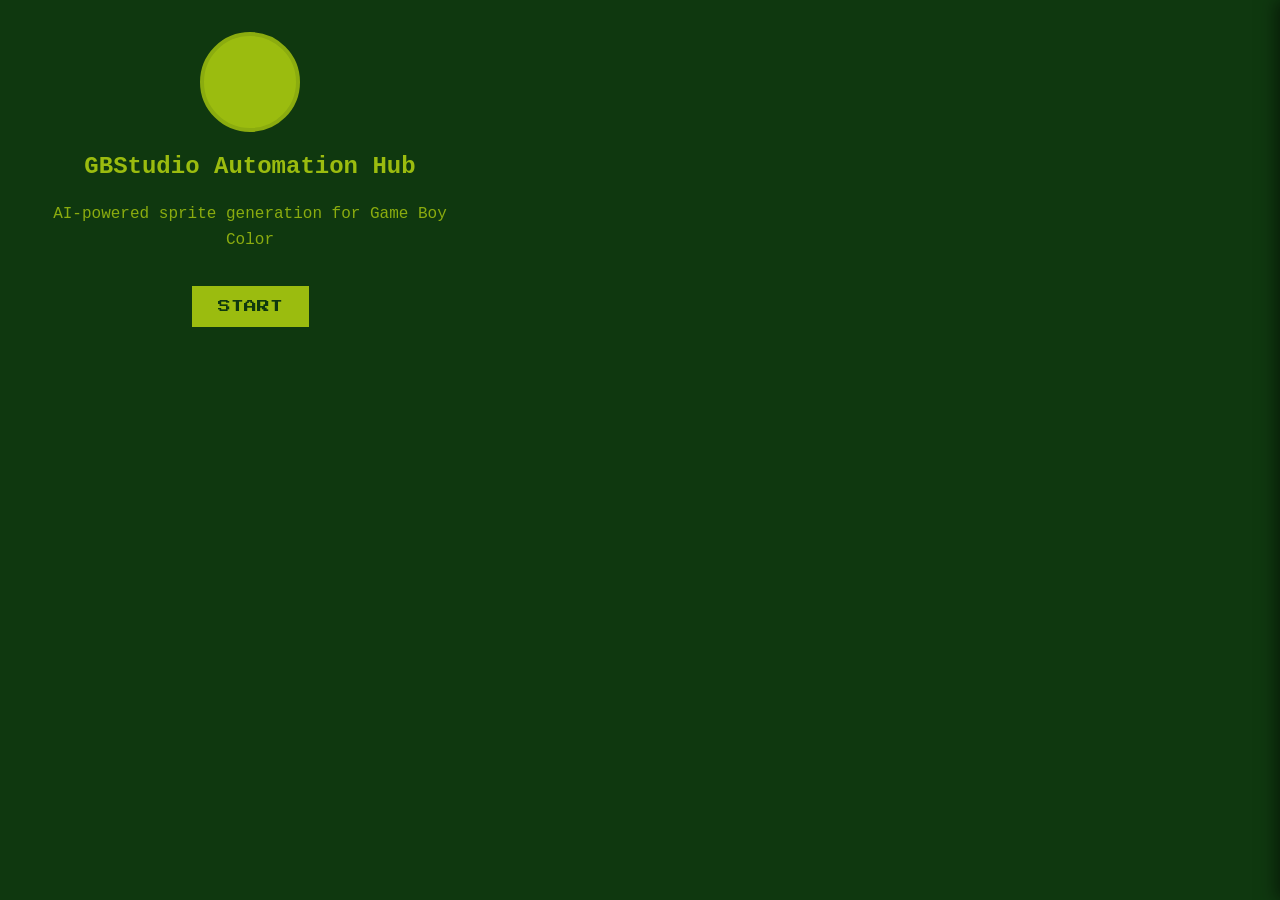
==== commit 94027d3d: "Add Aseprite editor frontend panel with file browser - Create aseprite-editor.js component (599 line" ====
--- a/frontend/index.html
+++ b/frontend/index.html
@@ -11,6 +11,7 @@
     <link rel="stylesheet" href="/frontend/styles/chat.css">
     <link rel="stylesheet" href="/frontend/styles/medium-priority.css">
     <link rel="stylesheet" href="/frontend/styles/integration.css">
+    <link rel="stylesheet" href="/frontend/styles/aseprite-panel.css">
     
     
     <!-- Font -->
@@ -38,6 +39,7 @@
                 <button id="toggle-sprite-manager" class="btn-icon">🖼️</button>
                 <button id="toggle-batch-ops" class="btn-icon">📦</button>
                 <button id="toggle-kb-admin" class="btn-icon">📚</button>
+                <button id="toggle-aseprite" class="btn-icon" onclick="window.asepriteEditor && window.asepriteEditor.togglePanel()">🎨</button>
             </div>
         </header>
         
@@ -81,8 +83,12 @@
             <span id="queue-status">Queue: 0 pending</span>
         </footer>
     </div>
-    
+
+    <!-- Aseprite Editor Panel -->
+    <div id="aseprite-panel" class="side-panel"></div>
+
     <!-- Scripts (ES6 modules) -->
     <script type="module" src="/frontend/src/main.js"></script>
+    <script src="/frontend/src/components/aseprite-editor.js"></script>
 </body>
 </html>
--- a/frontend/styles/aseprite-panel.css
+++ b/frontend/styles/aseprite-panel.css
@@ -0,0 +1,554 @@
+/**
+ * Aseprite Editor Panel Styles
+ * Version: 1.0
+ *
+ * Game Boy DMG Aesthetic matching css-pokemon-gameboy.css
+ * Color Palette: Original Game Boy (DMG)
+ * - #0f380f (darkest)
+ * - #306230 (dark)
+ * - #8bac0f (light)
+ * - #9bbc0f (lightest)
+ */
+
+/* ============================================================================
+   Panel Container - Slide-in from Right
+   ============================================================================ */
+#aseprite-panel {
+    position: fixed;
+    top: 0;
+    right: -450px;
+    width: 450px;
+    height: 100vh;
+    background-color: var(--gb-dark);
+    border-left: 4px solid var(--gb-light);
+    box-shadow: -4px 0 16px rgba(0, 0, 0, 0.5);
+    z-index: 1000;
+    transition: right 0.3s ease-in-out;
+    overflow-y: auto;
+    overflow-x: hidden;
+}
+
+#aseprite-panel.open {
+    right: 0;
+}
+
+.aseprite-panel-inner {
+    padding: var(--spacing-md);
+    display: flex;
+    flex-direction: column;
+    gap: var(--spacing-md);
+    min-height: 100vh;
+}
+
+/* ============================================================================
+   Panel Header
+   ============================================================================ */
+.aseprite-header {
+    display: flex;
+    justify-content: space-between;
+    align-items: center;
+    padding: var(--spacing-md);
+    background-color: var(--gb-darkest);
+    border: 2px solid var(--gb-light);
+    border-radius: var(--border-radius);
+    margin-bottom: var(--spacing-md);
+}
+
+.header-title {
+    display: flex;
+    align-items: center;
+    gap: var(--spacing-sm);
+}
+
+.title-icon {
+    font-size: 20px;
+}
+
+.aseprite-header h2 {
+    font-family: var(--font-pixel);
+    font-size: 12px;
+    color: var(--gb-lightest);
+    letter-spacing: 2px;
+    margin: 0;
+}
+
+.close-panel-btn {
+    background: none;
+    border: 2px solid var(--gb-light);
+    color: var(--gb-light);
+    font-size: 16px;
+    width: 32px;
+    height: 32px;
+    cursor: pointer;
+    border-radius: var(--border-radius);
+    display: flex;
+    align-items: center;
+    justify-content: center;
+    transition: all 0.2s ease;
+}
+
+.close-panel-btn:hover {
+    background-color: var(--gb-light);
+    color: var(--gb-darkest);
+    transform: scale(1.1);
+}
+
+/* ============================================================================
+   Health Status Bar
+   ============================================================================ */
+.health-status-bar {
+    display: flex;
+    justify-content: space-between;
+    align-items: center;
+    padding: var(--spacing-sm) var(--spacing-md);
+    background-color: var(--gb-darkest);
+    border: 2px solid var(--gb-dark);
+    border-radius: var(--border-radius);
+}
+
+.status-indicator {
+    display: flex;
+    align-items: center;
+    gap: var(--spacing-sm);
+}
+
+.status-dot {
+    width: 10px;
+    height: 10px;
+    border-radius: 50%;
+    border: 1px solid var(--gb-darkest);
+    animation: pulse 2s ease-in-out infinite;
+}
+
+.status-dot.status-healthy {
+    background-color: var(--gb-light);
+    box-shadow: 0 0 8px var(--gb-light);
+}
+
+.status-dot.status-degraded {
+    background-color: #f0ad4e;
+    box-shadow: 0 0 8px #f0ad4e;
+}
+
+.status-dot.status-unhealthy {
+    background-color: #d9534f;
+    box-shadow: 0 0 8px #d9534f;
+}
+
+.status-dot.status-unknown {
+    background-color: var(--gb-dark);
+}
+
+.status-text {
+    font-family: var(--font-pixel);
+    font-size: 9px;
+    color: var(--text-primary);
+    text-transform: uppercase;
+}
+
+.refresh-btn {
+    font-size: 10px !important;
+    padding: 4px 8px !important;
+}
+
+/* ============================================================================
+   Section Styling
+   ============================================================================ */
+.file-browser-section,
+.current-file-section,
+.import-section,
+.info-section {
+    background-color: var(--gb-darkest);
+    border: 2px solid var(--gb-dark);
+    border-radius: var(--border-radius);
+    padding: var(--spacing-md);
+}
+
+.section-header {
+    display: flex;
+    justify-content: space-between;
+    align-items: center;
+    margin-bottom: var(--spacing-md);
+    padding-bottom: var(--spacing-sm);
+    border-bottom: 2px solid var(--gb-dark);
+}
+
+.section-header h3 {
+    font-family: var(--font-pixel);
+    font-size: 10px;
+    color: var(--gb-lightest);
+    letter-spacing: 1px;
+    margin: 0;
+}
+
+/* ============================================================================
+   File Browser
+   ============================================================================ */
+.file-list {
+    display: flex;
+    flex-direction: column;
+    gap: var(--spacing-xs);
+    max-height: 300px;
+    overflow-y: auto;
+    padding: var(--spacing-xs);
+}
+
+.file-item {
+    display: flex;
+    align-items: center;
+    gap: var(--spacing-sm);
+    padding: var(--spacing-sm);
+    background-color: var(--gb-dark);
+    border: 2px solid var(--gb-dark);
+    border-radius: var(--border-radius);
+    cursor: pointer;
+    transition: all 0.2s ease;
+}
+
+.file-item:hover {
+    border-color: var(--gb-light);
+    background-color: var(--gb-darkest);
+    transform: translateX(4px);
+}
+
+.file-item.selected {
+    background-color: var(--gb-light);
+    border-color: var(--gb-lightest);
+}
+
+.file-item.selected .file-icon,
+.file-item.selected .file-name,
+.file-item.selected .file-meta {
+    color: var(--gb-darkest);
+}
+
+.file-icon {
+    font-size: 20px;
+    flex-shrink: 0;
+}
+
+.file-info {
+    flex: 1;
+    min-width: 0;
+}
+
+.file-name {
+    font-family: var(--font-pixel);
+    font-size: 9px;
+    color: var(--text-primary);
+    white-space: nowrap;
+    overflow: hidden;
+    text-overflow: ellipsis;
+}
+
+.file-meta {
+    display: flex;
+    gap: var(--spacing-xs);
+    font-family: var(--font-mono);
+    font-size: 8px;
+    color: var(--text-secondary);
+    margin-top: 2px;
+}
+
+.file-meta span {
+    white-space: nowrap;
+}
+
+/* Loading and empty states */
+.loading-state,
+.empty-state,
+.error-state {
+    padding: var(--spacing-lg);
+    text-align: center;
+    color: var(--text-secondary);
+    font-family: var(--font-pixel);
+    font-size: 9px;
+}
+
+.empty-state p:first-child,
+.error-state p:first-child {
+    color: var(--text-primary);
+    margin-bottom: var(--spacing-xs);
+}
+
+.empty-hint,
+.error-hint {
+    font-size: 8px;
+    color: var(--text-secondary);
+    margin-top: var(--spacing-xs);
+}
+
+/* ============================================================================
+   Current File Details
+   ============================================================================ */
+.file-details {
+    background-color: var(--gb-dark);
+    border: 2px solid var(--gb-dark);
+    border-radius: var(--border-radius);
+    padding: var(--spacing-md);
+    margin-bottom: var(--spacing-md);
+}
+
+.detail-row {
+    display: flex;
+    justify-content: space-between;
+    padding: var(--spacing-xs) 0;
+    border-bottom: 1px solid var(--gb-darkest);
+}
+
+.detail-row:last-child {
+    border-bottom: none;
+}
+
+.detail-label {
+    font-family: var(--font-pixel);
+    font-size: 8px;
+    color: var(--text-secondary);
+    text-transform: uppercase;
+}
+
+.detail-value {
+    font-family: var(--font-mono);
+    font-size: 9px;
+    color: var(--text-primary);
+    text-align: right;
+}
+
+/* ============================================================================
+   File Actions
+   ============================================================================ */
+.file-actions {
+    display: flex;
+    flex-direction: column;
+    gap: var(--spacing-sm);
+}
+
+.file-actions .pixel-button {
+    width: 100%;
+    justify-content: center;
+}
+
+/* ============================================================================
+   Import Form
+   ============================================================================ */
+.import-form {
+    display: flex;
+    flex-direction: column;
+    gap: var(--spacing-md);
+}
+
+.form-group {
+    display: flex;
+    flex-direction: column;
+    gap: var(--spacing-xs);
+}
+
+.form-group label {
+    font-family: var(--font-pixel);
+    font-size: 8px;
+    color: var(--text-secondary);
+    text-transform: uppercase;
+}
+
+.pixel-input {
+    width: 100%;
+    padding: var(--spacing-sm);
+    background-color: var(--gb-dark);
+    border: 2px solid var(--gb-light);
+    border-radius: var(--border-radius);
+    color: var(--text-primary);
+    font-family: var(--font-mono);
+    font-size: 10px;
+    outline: none;
+    transition: all 0.2s ease;
+}
+
+.pixel-input:focus {
+    border-color: var(--gb-lightest);
+    background-color: var(--gb-darkest);
+    box-shadow: inset 0 0 0 1px var(--gb-light);
+}
+
+.pixel-input::placeholder {
+    color: var(--text-secondary);
+    opacity: 0.6;
+}
+
+.full-width {
+    width: 100%;
+}
+
+/* ============================================================================
+   Status Messages
+   ============================================================================ */
+.status-messages {
+    position: fixed;
+    bottom: 20px;
+    right: 470px;
+    display: flex;
+    flex-direction: column;
+    gap: var(--spacing-sm);
+    z-index: 1001;
+    max-width: 300px;
+    pointer-events: none;
+}
+
+#aseprite-panel.open ~ .status-messages,
+#aseprite-panel.open + * .status-messages {
+    right: 470px;
+}
+
+.status-message {
+    padding: var(--spacing-sm) var(--spacing-md);
+    border: 2px solid var(--gb-light);
+    border-radius: var(--border-radius);
+    font-family: var(--font-pixel);
+    font-size: 8px;
+    color: var(--text-primary);
+    opacity: 0;
+    transform: translateX(20px);
+    transition: all 0.3s ease;
+    pointer-events: auto;
+}
+
+.status-message.show {
+    opacity: 1;
+    transform: translateX(0);
+}
+
+.status-message.status-info {
+    background-color: var(--gb-dark);
+    border-color: var(--gb-light);
+}
+
+.status-message.status-success {
+    background-color: var(--gb-light);
+    color: var(--gb-darkest);
+    border-color: var(--gb-lightest);
+}
+
+.status-message.status-error {
+    background-color: #d9534f;
+    color: white;
+    border-color: #a94442;
+}
+
+/* ============================================================================
+   Info Section
+   ============================================================================ */
+.info-box {
+    padding: var(--spacing-sm);
+    background-color: var(--gb-dark);
+    border: 2px solid var(--gb-light);
+    border-radius: var(--border-radius);
+}
+
+.info-text {
+    font-family: var(--font-mono);
+    font-size: 9px;
+    color: var(--text-secondary);
+    line-height: 1.6;
+    margin: 0;
+}
+
+.info-text strong {
+    color: var(--text-primary);
+}
+
+/* ============================================================================
+   Custom Scrollbar for File List
+   ============================================================================ */
+.file-list::-webkit-scrollbar {
+    width: 8px;
+}
+
+.file-list::-webkit-scrollbar-track {
+    background-color: var(--gb-darkest);
+    border-radius: var(--border-radius);
+}
+
+.file-list::-webkit-scrollbar-thumb {
+    background-color: var(--gb-dark);
+    border: 1px solid var(--gb-light);
+    border-radius: var(--border-radius);
+}
+
+.file-list::-webkit-scrollbar-thumb:hover {
+    background-color: var(--gb-light);
+}
+
+/* ============================================================================
+   Responsive Design - Mobile
+   ============================================================================ */
+@media (max-width: 768px) {
+    #aseprite-panel {
+        width: 100vw;
+        right: -100vw;
+    }
+
+    #aseprite-panel.open {
+        right: 0;
+    }
+
+    .status-messages {
+        right: 20px;
+        max-width: calc(100vw - 40px);
+    }
+
+    #aseprite-panel.open ~ .status-messages {
+        display: none;
+    }
+}
+
+/* ============================================================================
+   Animation Keyframes
+   ============================================================================ */
+@keyframes pulse {
+    0%, 100% {
+        opacity: 1;
+        transform: scale(1);
+    }
+    50% {
+        opacity: 0.6;
+        transform: scale(0.9);
+    }
+}
+
+@keyframes slideInRight {
+    from {
+        transform: translateX(100%);
+        opacity: 0;
+    }
+    to {
+        transform: translateX(0);
+        opacity: 1;
+    }
+}
+
+/* ============================================================================
+   Button Overrides for Panel Context
+   ============================================================================ */
+.aseprite-panel-inner .pixel-button {
+    display: flex;
+    align-items: center;
+    justify-content: center;
+    gap: var(--spacing-xs);
+}
+
+.aseprite-panel-inner .pixel-button:disabled {
+    opacity: 0.3;
+    cursor: not-allowed;
+}
+
+.aseprite-panel-inner .pixel-button.primary {
+    background-color: var(--gb-light);
+    color: var(--gb-darkest);
+    border-color: var(--gb-lightest);
+    font-weight: bold;
+}
+
+.aseprite-panel-inner .pixel-button.primary:hover:not(:disabled) {
+    background-color: var(--gb-lightest);
+    transform: translateY(-1px);
+    box-shadow: 0 2px 4px rgba(0, 0, 0, 0.3);
+}
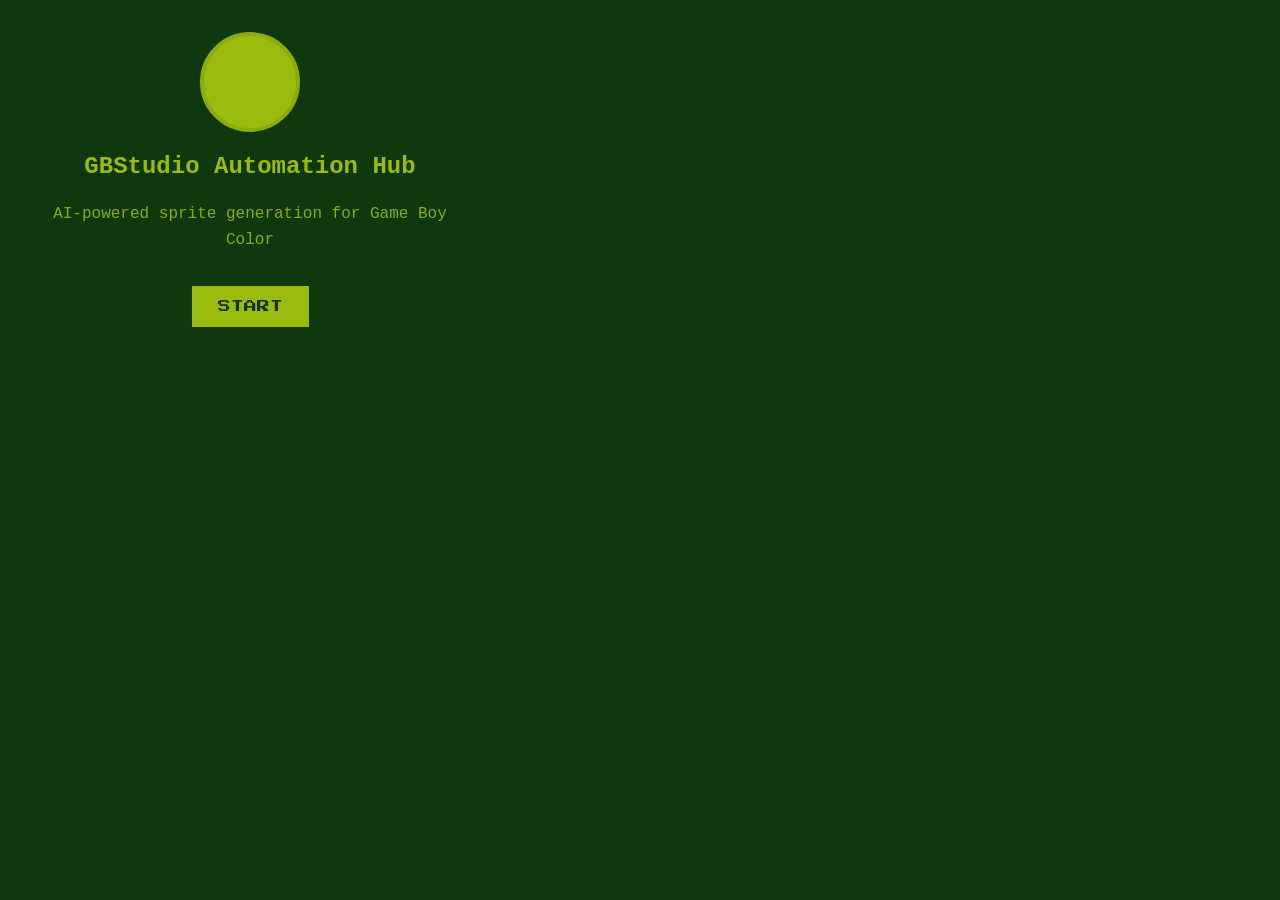
==== commit 88468d29: "Remove obsolete version attribute from docker-compose files - Removed `version: '3.8'` from docker-c" ====
--- a/frontend/index.html
+++ b/frontend/index.html
@@ -11,7 +11,6 @@
     <link rel="stylesheet" href="/frontend/styles/chat.css">
     <link rel="stylesheet" href="/frontend/styles/medium-priority.css">
     <link rel="stylesheet" href="/frontend/styles/integration.css">
-    <link rel="stylesheet" href="/frontend/styles/aseprite-panel.css">
     
     
     <!-- Font -->
@@ -39,7 +38,6 @@
                 <button id="toggle-sprite-manager" class="btn-icon">🖼️</button>
                 <button id="toggle-batch-ops" class="btn-icon">📦</button>
                 <button id="toggle-kb-admin" class="btn-icon">📚</button>
-                <button id="toggle-aseprite" class="btn-icon" onclick="window.asepriteEditor && window.asepriteEditor.togglePanel()">🎨</button>
             </div>
         </header>
         
@@ -83,12 +81,8 @@
             <span id="queue-status">Queue: 0 pending</span>
         </footer>
     </div>
-
-    <!-- Aseprite Editor Panel -->
-    <div id="aseprite-panel" class="side-panel"></div>
-
+    
     <!-- Scripts (ES6 modules) -->
     <script type="module" src="/frontend/src/main.js"></script>
-    <script src="/frontend/src/components/aseprite-editor.js"></script>
 </body>
 </html>
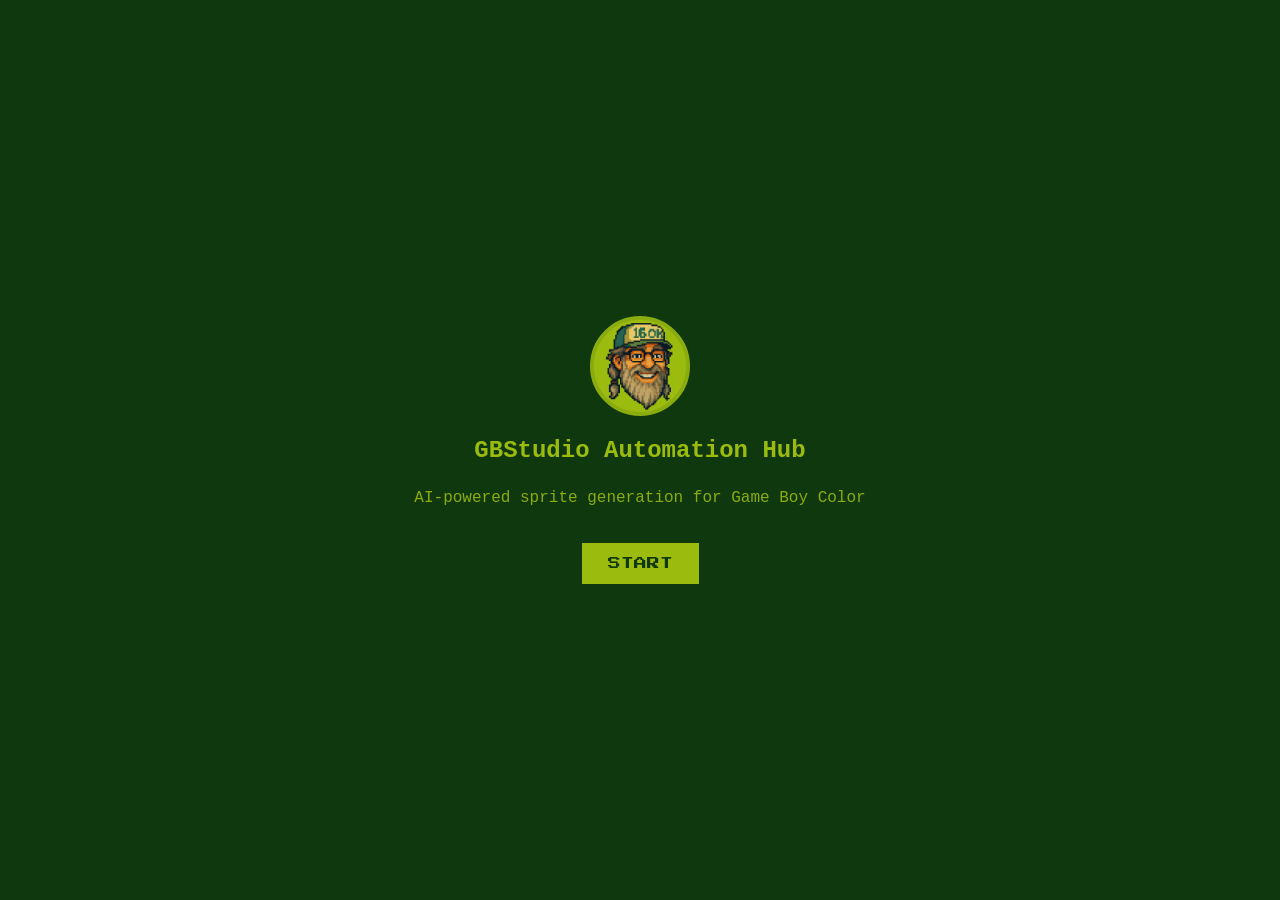
==== commit 0ae91cd5: "Fix frontend static file serving and add missing CSS files Frontend fixes: - Changed static file mou" ====
--- a/frontend/index.html
+++ b/frontend/index.html
@@ -11,8 +11,9 @@
     <link rel="stylesheet" href="/frontend/styles/chat.css">
     <link rel="stylesheet" href="/frontend/styles/medium-priority.css">
     <link rel="stylesheet" href="/frontend/styles/integration.css">
-    
-    
+    <link rel="stylesheet" href="/frontend/styles/responsive.css">
+    <link rel="stylesheet" href="/frontend/styles/error-states.css">
+
     <!-- Font -->
     <link href="https://fonts.googleapis.com/css2?family=Press+Start+2P&display=swap" rel="stylesheet">
 </head>
--- a/frontend/styles/integration.css
+++ b/frontend/styles/integration.css
@@ -203,7 +203,7 @@
     width: 100px;
     height: 100px;
     margin: 0 auto 1rem;
-    background: #9bbc0f;
+    background: #9bbc0f url('/frontend/assets/barry_head.png') center/cover no-repeat;
     border-radius: 50%;
     border: 4px solid #8bac0f;
 }
--- a/frontend/styles/responsive.css
+++ b/frontend/styles/responsive.css
@@ -0,0 +1,72 @@
+/**
+ * Responsive Styles for GBStudio Automation Hub
+ * Ensures UI works on different screen sizes
+ */
+
+/* Mobile devices (portrait) */
+@media (max-width: 768px) {
+    .gb-container {
+        padding: 10px;
+    }
+
+    .main-content {
+        flex-direction: column;
+    }
+
+    .chat-panel,
+    .side-panel {
+        width: 100% !important;
+        max-width: 100% !important;
+    }
+
+    .gb-header h1 {
+        font-size: 14px;
+    }
+
+    .header-actions button {
+        font-size: 12px;
+        padding: 6px;
+    }
+}
+
+/* Tablets */
+@media (min-width: 769px) and (max-width: 1024px) {
+    .gb-container {
+        padding: 15px;
+    }
+
+    .chat-panel {
+        flex: 1.5;
+    }
+
+    .side-panel {
+        flex: 1;
+    }
+}
+
+/* Desktop */
+@media (min-width: 1025px) {
+    .gb-container {
+        max-width: 1400px;
+        margin: 0 auto;
+    }
+}
+
+/* Ensure modal is always centered */
+.modal-backdrop {
+    position: fixed;
+    top: 0;
+    left: 0;
+    width: 100vw;
+    height: 100vh;
+    display: flex;
+    align-items: center;
+    justify-content: center;
+    z-index: 9999;
+}
+
+.modal-content {
+    max-width: 90vw;
+    max-height: 90vh;
+    overflow: auto;
+}
--- a/frontend/styles/error-states.css
+++ b/frontend/styles/error-states.css
@@ -0,0 +1,104 @@
+/**
+ * Error and Status State Styles
+ * Visual feedback for different states
+ */
+
+/* Error messages */
+.message.error {
+    background-color: #ffebee;
+    border-left: 4px solid #f44336;
+    color: #c62828;
+}
+
+.message.success {
+    background-color: #e8f5e9;
+    border-left: 4px solid #4caf50;
+    color: #2e7d32;
+}
+
+.message.warning {
+    background-color: #fff3e0;
+    border-left: 4px solid #ff9800;
+    color: #e65100;
+}
+
+.message.info {
+    background-color: #e3f2fd;
+    border-left: 4px solid #2196f3;
+    color: #0d47a1;
+}
+
+/* Loading states */
+.loading {
+    opacity: 0.6;
+    pointer-events: none;
+}
+
+.loading::after {
+    content: '...';
+    animation: loading 1.5s infinite;
+}
+
+@keyframes loading {
+    0%, 20% { content: '.'; }
+    40% { content: '..'; }
+    60%, 100% { content: '...'; }
+}
+
+/* Disabled state */
+button:disabled,
+input:disabled,
+textarea:disabled {
+    opacity: 0.5;
+    cursor: not-allowed;
+}
+
+/* Error input state */
+input.error,
+textarea.error {
+    border-color: #f44336;
+    background-color: #ffebee;
+}
+
+/* Network error overlay */
+.network-error {
+    position: fixed;
+    bottom: 20px;
+    right: 20px;
+    background-color: #f44336;
+    color: white;
+    padding: 15px 20px;
+    border-radius: 4px;
+    box-shadow: 0 2px 10px rgba(0,0,0,0.2);
+    z-index: 10000;
+    animation: slideIn 0.3s ease-out;
+}
+
+@keyframes slideIn {
+    from {
+        transform: translateX(400px);
+        opacity: 0;
+    }
+    to {
+        transform: translateX(0);
+        opacity: 1;
+    }
+}
+
+/* Empty state */
+.empty-state {
+    text-align: center;
+    padding: 40px 20px;
+    color: #999;
+}
+
+.empty-state-icon {
+    font-size: 48px;
+    margin-bottom: 16px;
+    opacity: 0.5;
+}
+
+.empty-state-text {
+    font-size: 16px;
+    color: #666;
+}
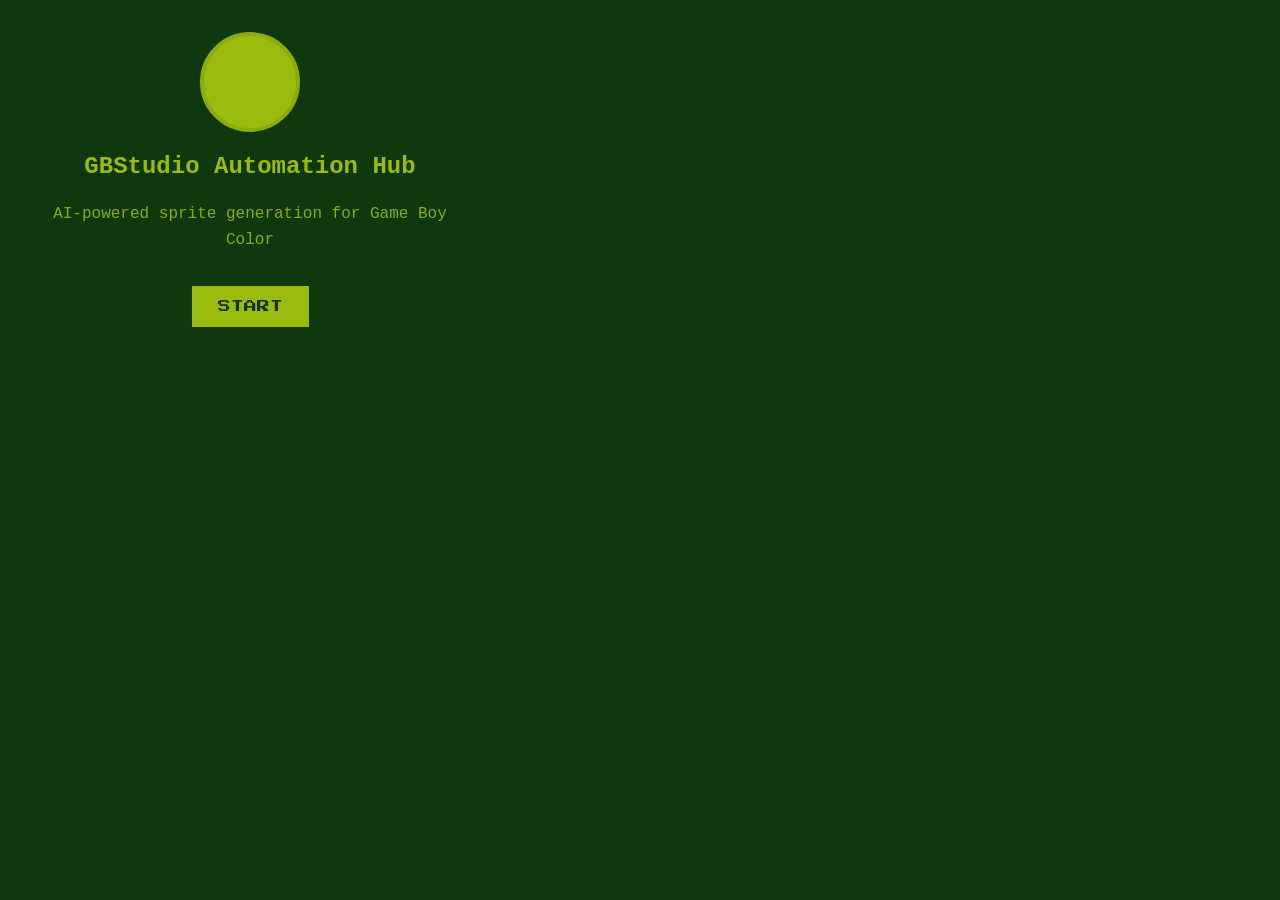
==== commit c8fe61db: "Add complete BSPM-UNIFIED project source files Includes all project modules and scripts: - Backend m" ====
--- a/frontend/index.html
+++ b/frontend/index.html
@@ -11,9 +11,8 @@
     <link rel="stylesheet" href="/frontend/styles/chat.css">
     <link rel="stylesheet" href="/frontend/styles/medium-priority.css">
     <link rel="stylesheet" href="/frontend/styles/integration.css">
-    <link rel="stylesheet" href="/frontend/styles/responsive.css">
-    <link rel="stylesheet" href="/frontend/styles/error-states.css">
-
+    
+    
     <!-- Font -->
     <link href="https://fonts.googleapis.com/css2?family=Press+Start+2P&display=swap" rel="stylesheet">
 </head>
--- a/frontend/styles/integration.css
+++ b/frontend/styles/integration.css
@@ -203,7 +203,7 @@
     width: 100px;
     height: 100px;
     margin: 0 auto 1rem;
-    background: #9bbc0f url('/frontend/assets/barry_head.png') center/cover no-repeat;
+    background: #9bbc0f;
     border-radius: 50%;
     border: 4px solid #8bac0f;
 }
